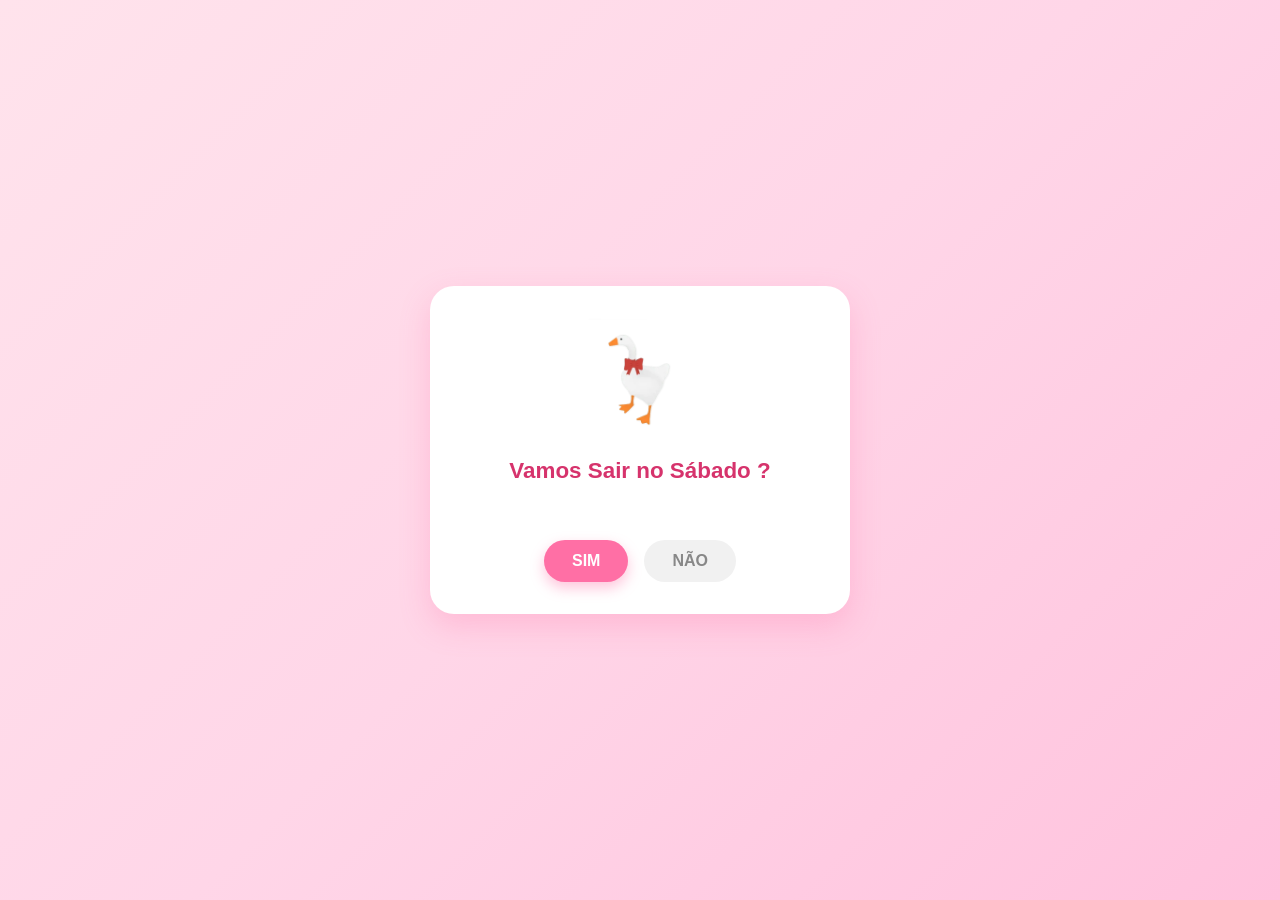
==== index (1).html @ 0148b7ac "mudanças" ====
<!DOCTYPE html>
<html lang="pt-BR">
<head>
    <meta charset="UTF-8">
    <meta name="viewport" content="width=device-width, initial-scale=1.0">
    <title> Convite Especial </title>
    <link rel="stylesheet" href="style.css">
</head>
<body>

    <!-- TELA 1: Pergunta inicial -->
    <div id="question-container">
        <img src="Nova pasta/goose.webp" alt="Ursinho fofo">

        <h1>Vamos Sair no Sábado ?</h1>

        <p id="mensagem-fuga"></p>

        <div class="buttons">
            <button id="btn-yes">SIM</button>
            <button id="btn-no">NÃO</button>
        </div>
    </div>

    <!-- TELA 2: Escolha de data e horário -->
    <div id="schedule-container" class="hidden">
        <h1>Combinando o encontro </h1>

        <p class="data-sugerida">
            Que tal dia <strong id="data-sugerida-texto"></strong>?
        </p>
        <p class="aviso-alternativa">
            Caso essa data não dê, escolha uma outra abaixo:
        </p>

        <div class="campo">
            <label for="input-data">Data alternativa</label>
            <input type="date" id="input-data">
        </div>

        <div class="campo">
            <label for="input-horario">Horário</label>
            <input type="time" id="input-horario">
        </div>

        <button id="btn-confirmar">Confirmar</button>
    </div>

    <!-- TELA 3: Comprovante -->
    <div id="success-container" class="hidden">
        <img src="Nova pasta/gooseflower.webp" alt="Ursinhos se abraçando">
        <img src="Nova pasta/Code_Generated_Image.png" alt="Ursinho fofo">

        <h1>Confirmado! Nelson está feliz !</h1>
        <p>Local é surpresa! porém se vc insitir eu falo...</p>

        <div class="comprovante">
            <h2>🎫 Comprovante de Encontro</h2>
            <p><strong>Data:</strong> <span id="comprovante-data"></span></p>
            <p><strong>Horário:</strong> <span id="comprovante-horario"></span></p>
            <p class="comprovante-selo">Confirmado ✔</p>
            <p> Tire um Print e mande o comprovante, não sei fazer para receber a resposta automática ainda kk </p>
        </div>
    </div>

    <div id="confetti-container" class="hidden"></div>

    <script src="script.js"></script>
</body>
</html>
---- style.css ----
* {
    box-sizing: border-box;
}

body {
    margin: 0;
    min-height: 100vh;
    display: flex;
    align-items: center;
    justify-content: center;
    background: linear-gradient(135deg, #ffe3ec 0%, #ffd6e8 50%, #ffc2dd 100%);
    font-family: 'Segoe UI', Tahoma, Geneva, Verdana, sans-serif;
    padding: 20px;
}

.hidden {
    display: none !important;
}

#question-container,
#schedule-container,
#success-container {
    background: #ffffff;
    border-radius: 24px;
    padding: 32px 28px;
    max-width: 420px;
    width: 100%;
    text-align: center;
    box-shadow: 0 12px 30px rgba(255, 105, 160, 0.25);
}

#question-container img,
#success-container img {
    width: 120px;
    height: 120px;
    object-fit: contain;
    margin: 0 8px;
}

h1 {
    color: #d6336c;
    font-size: 1.4rem;
    margin: 16px 0 8px;
}

p {
    color: #6b6b6b;
    font-size: 1rem;
    line-height: 1.4;
}

#mensagem-fuga {
    color: #d6336c;
    font-weight: bold;
    min-height: 20px;
}

.buttons {
    margin-top: 20px;
    display: flex;
    justify-content: center;
    gap: 16px;
    position: relative;
}

button {
    border: none;
    border-radius: 999px;
    padding: 12px 28px;
    font-size: 1rem;
    font-weight: bold;
    cursor: pointer;
    transition: transform 0.15s ease, box-shadow 0.15s ease;
}

#btn-yes {
    background: #ff6fa5;
    color: white;
    box-shadow: 0 6px 14px rgba(255, 111, 165, 0.4);
}

#btn-yes:hover {
    transform: translateY(-2px);
}

#btn-no {
    background: #f1f1f1;
    color: #888;
    position: relative;
}

/* TELA 2: agendamento */
.data-sugerida {
    font-size: 1.1rem;
    color: #333;
}

.data-sugerida strong {
    color: #d6336c;
}

.aviso-alternativa {
    font-size: 0.9rem;
    color: #999;
    margin-bottom: 20px;
}

.campo {
    text-align: left;
    margin-bottom: 16px;
}

.campo label {
    display: block;
    font-size: 0.85rem;
    color: #888;
    margin-bottom: 6px;
    font-weight: bold;
}

.campo input {
    width: 100%;
    padding: 10px 12px;
    border-radius: 12px;
    border: 2px solid #ffd6e8;
    font-size: 1rem;
    color: #333;
    background: #fff8fb;
}

.campo input:focus {
    outline: none;
    border-color: #ff6fa5;
}

#btn-confirmar {
    width: 100%;
    background: #ff6fa5;
    color: white;
    padding: 14px;
    margin-top: 8px;
    box-shadow: 0 6px 14px rgba(255, 111, 165, 0.4);
}

#btn-confirmar:hover {
    transform: translateY(-2px);
}

/* TELA 3: comprovante */
.comprovante {
    margin-top: 24px;
    border: 2px dashed #ff9dc0;
    border-radius: 16px;
    padding: 20px;
    background: #fff8fb;
}

.comprovante h2 {
    color: #d6336c;
    font-size: 1.1rem;
    margin-top: 0;
}

.comprovante p {
    margin: 8px 0;
    color: #444;
}

.comprovante-selo {
    margin-top: 12px;
    display: inline-block;
    background: #d6f5d6;
    color: #2f9e44;
    font-weight: bold;
    padding: 6px 16px;
    border-radius: 999px;
    font-size: 0.9rem;
}
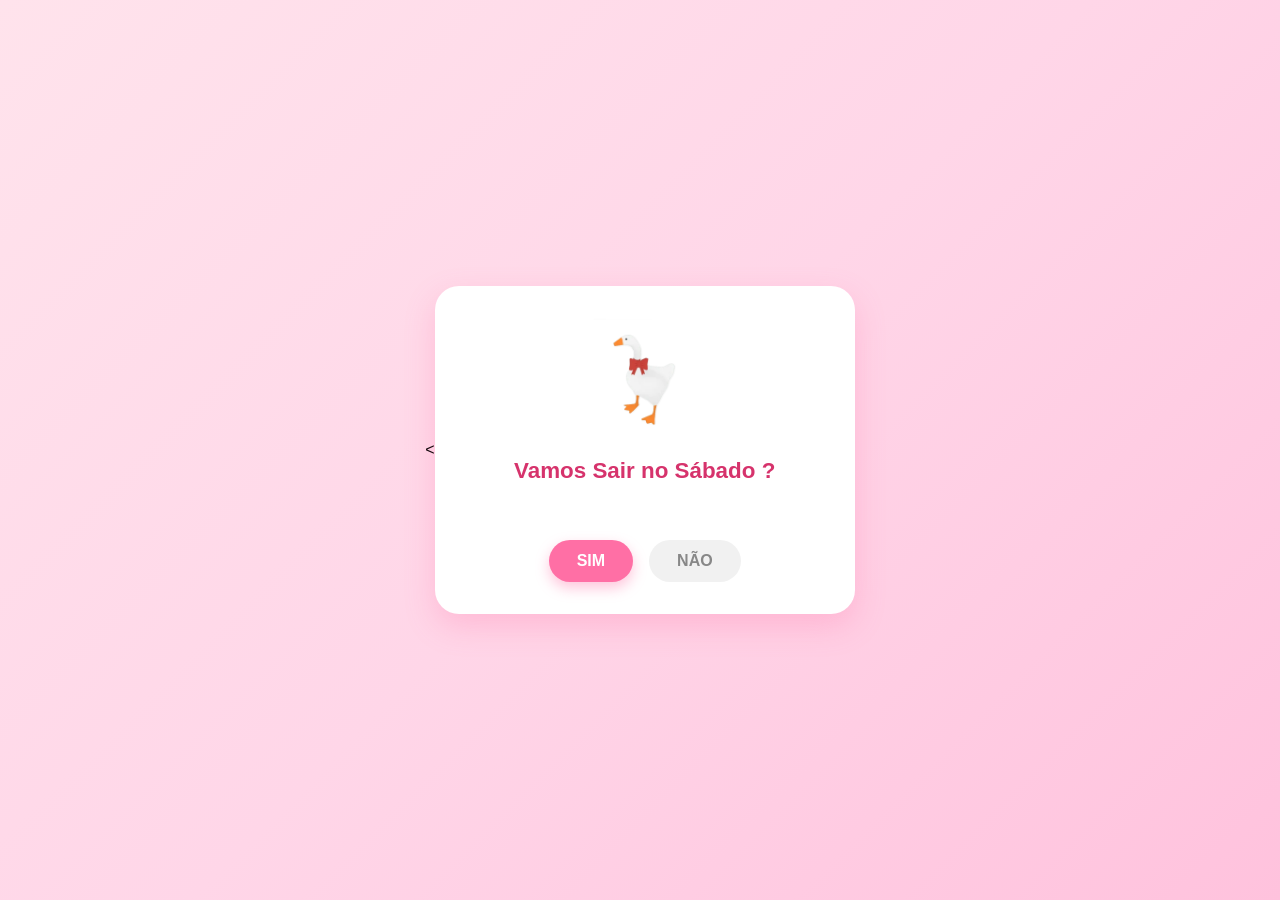
==== commit 5de9d1e5: "sla2" ====
--- a/index (1).html
+++ b/index (1).html
@@ -8,7 +8,7 @@
 </head>
 <body>
 
-    <!-- TELA 1: Pergunta inicial -->
+    <
     <div id="question-container">
         <img src="Nova pasta/goose.webp" alt="Ursinho fofo">
 
@@ -22,7 +22,9 @@
         </div>
     </div>
 
-    <!-- TELA 2: Escolha de data e horário -->
+   
+
+    
     <div id="schedule-container" class="hidden">
         <h1>Combinando o encontro </h1>
 
@@ -46,7 +48,9 @@
         <button id="btn-confirmar">Confirmar</button>
     </div>
 
-    <!-- TELA 3: Comprovante -->
+    
+
+
     <div id="success-container" class="hidden">
         <img src="Nova pasta/gooseflower.webp" alt="Ursinhos se abraçando">
         <img src="Nova pasta/Code_Generated_Image.png" alt="Ursinho fofo">
--- a/style.css
+++ b/style.css
@@ -89,7 +89,7 @@
     position: relative;
 }
 
-/* TELA 2: agendamento */
+
 .data-sugerida {
     font-size: 1.1rem;
     color: #333;
@@ -146,7 +146,7 @@
     transform: translateY(-2px);
 }
 
-/* TELA 3: comprovante */
+
 .comprovante {
     margin-top: 24px;
     border: 2px dashed #ff9dc0;
